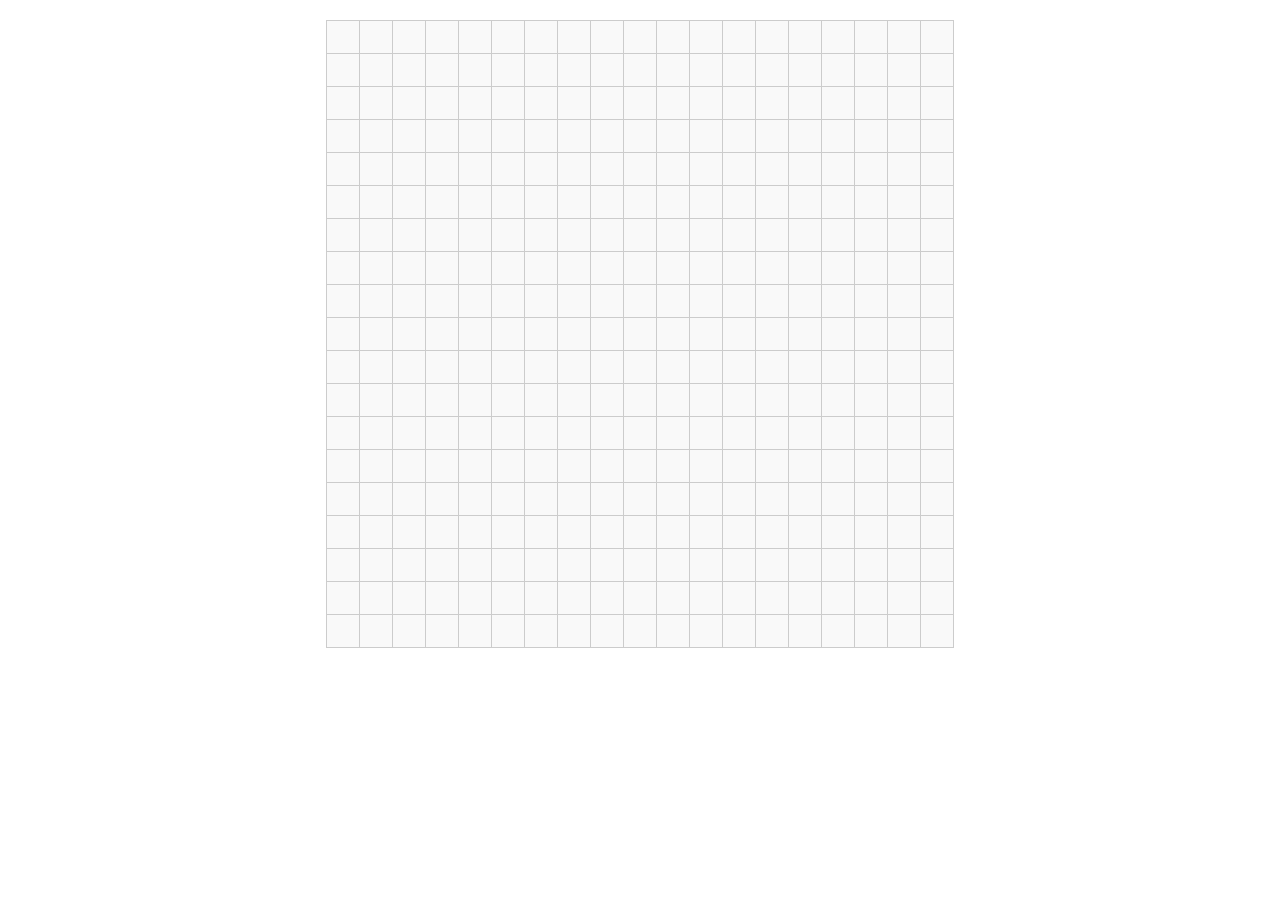
==== index.html @ 65753ef8 "첫 커밋: 오목 게임 보드판 구현" ====
<!DOCTYPE html>
<html lang="ko">
<head>
    <meta charset="UTF-8">
    <meta name="viewport" content="width=device-width, initial-scale=1.0">
    <title>오목 게임</title>
    <link rel="stylesheet" href="style.css">
</head>
<body>
    <table id="board"></table>
    <script src="script.js"></script>
</body>
</html>
---- style.css ----
/* style.css */
table {
    border-collapse: collapse;
    margin: 20px auto;
}

td {
    width: 30px;
    height: 30px;
    border: 1px solid #ccc;
    text-align: center;
    vertical-align: middle;
    background-color: #f9f9f9;
}

td:hover {
    background-color: #e0e0e0;
}

.black, .white {
    width: 20px;
    height: 20px;
    border-radius: 50%;
    display: inline-block;
}

.black {
    background-color: black;
}

.white {
    background-color: white;
}
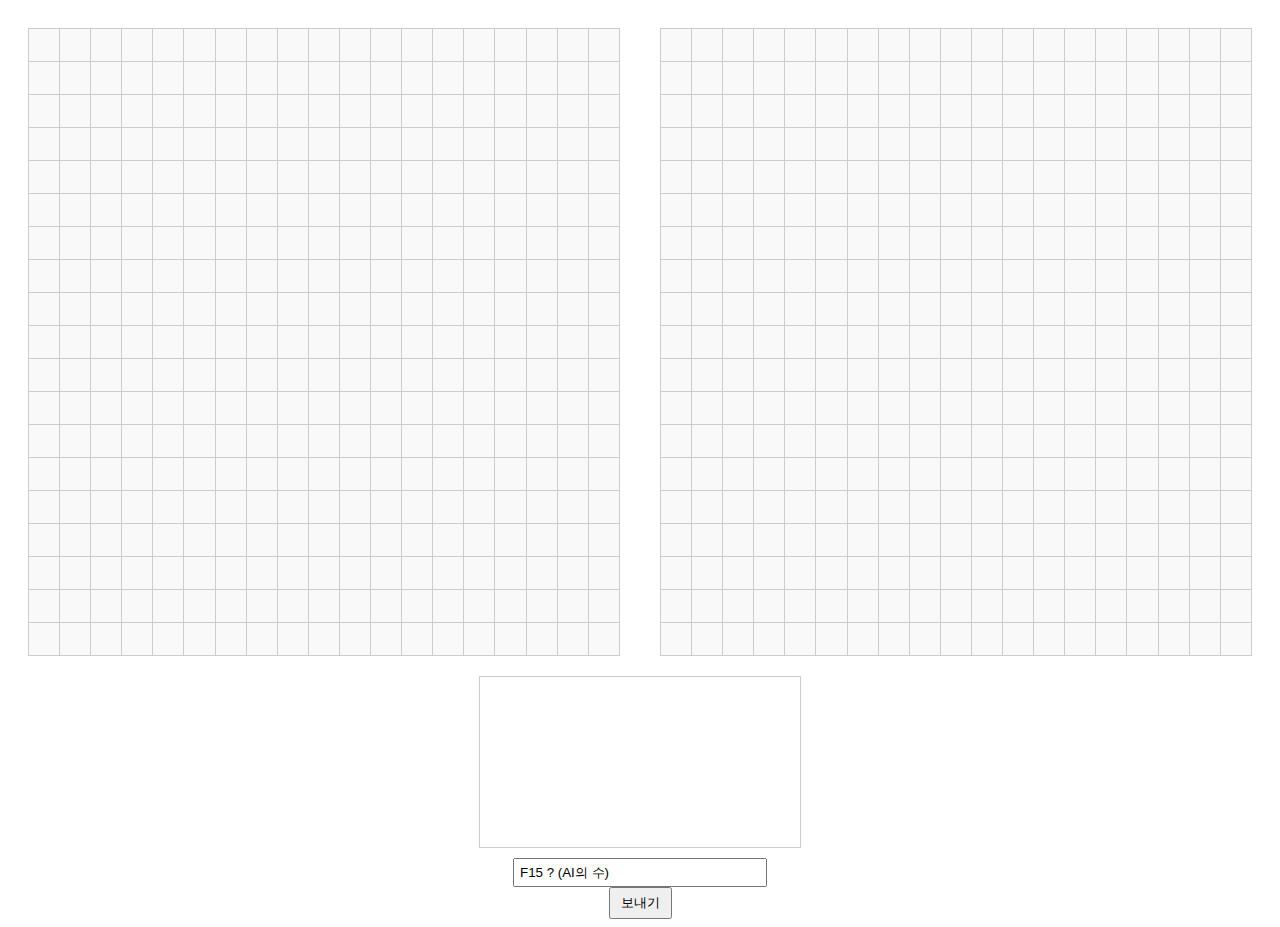
==== commit e8c1434a: "첫 커밋: 오목 게임 보드판 구현" ====
--- a/index.html
+++ b/index.html
@@ -7,7 +7,25 @@
     <link rel="stylesheet" href="style.css">
 </head>
 <body>
-    <table id="board"></table>
+    <div class="game-container">
+        <!-- 왼쪽 인공지능 보드 -->
+        <div class="board-container left">
+            <table id="ai-board"></table>
+        </div>
+
+        <!-- 오른쪽 사용자 보드 -->
+        <div class="board-container right">
+            <table id="user-board"></table>
+        </div>
+    </div>
+
+    <!-- 하단 채팅창 -->
+    <div class="chat-container">
+        <div id="chat-box"></div>
+        <input type="text" id="chat-input" placeholder="인공지능의 메시지">
+        <button onclick="sendMessage()">보내기</button>
+    </div>
+
     <script src="script.js"></script>
 </body>
 </html>
--- a/style.css
+++ b/style.css
@@ -1,7 +1,22 @@
 /* style.css */
+body {
+    font-family: Arial, sans-serif;
+    display: flex;
+    flex-direction: column;
+    align-items: center;
+}
+
+.game-container {
+    display: flex;
+    margin-top: 20px;
+}
+
+.board-container {
+    margin: 0 20px;
+}
+
 table {
     border-collapse: collapse;
-    margin: 20px auto;
 }
 
 td {
@@ -31,3 +46,28 @@
 .white {
     background-color: white;
 }
+
+.chat-container {
+    margin-top: 20px;
+    display: flex;
+    flex-direction: column;
+    align-items: center;
+}
+
+#chat-box {
+    width: 300px;
+    height: 150px;
+    border: 1px solid #ccc;
+    overflow-y: scroll;
+    margin-bottom: 10px;
+    padding: 10px;
+}
+
+#chat-input {
+    width: 240px;
+    padding: 5px;
+}
+
+button {
+    padding: 5px 10px;
+}
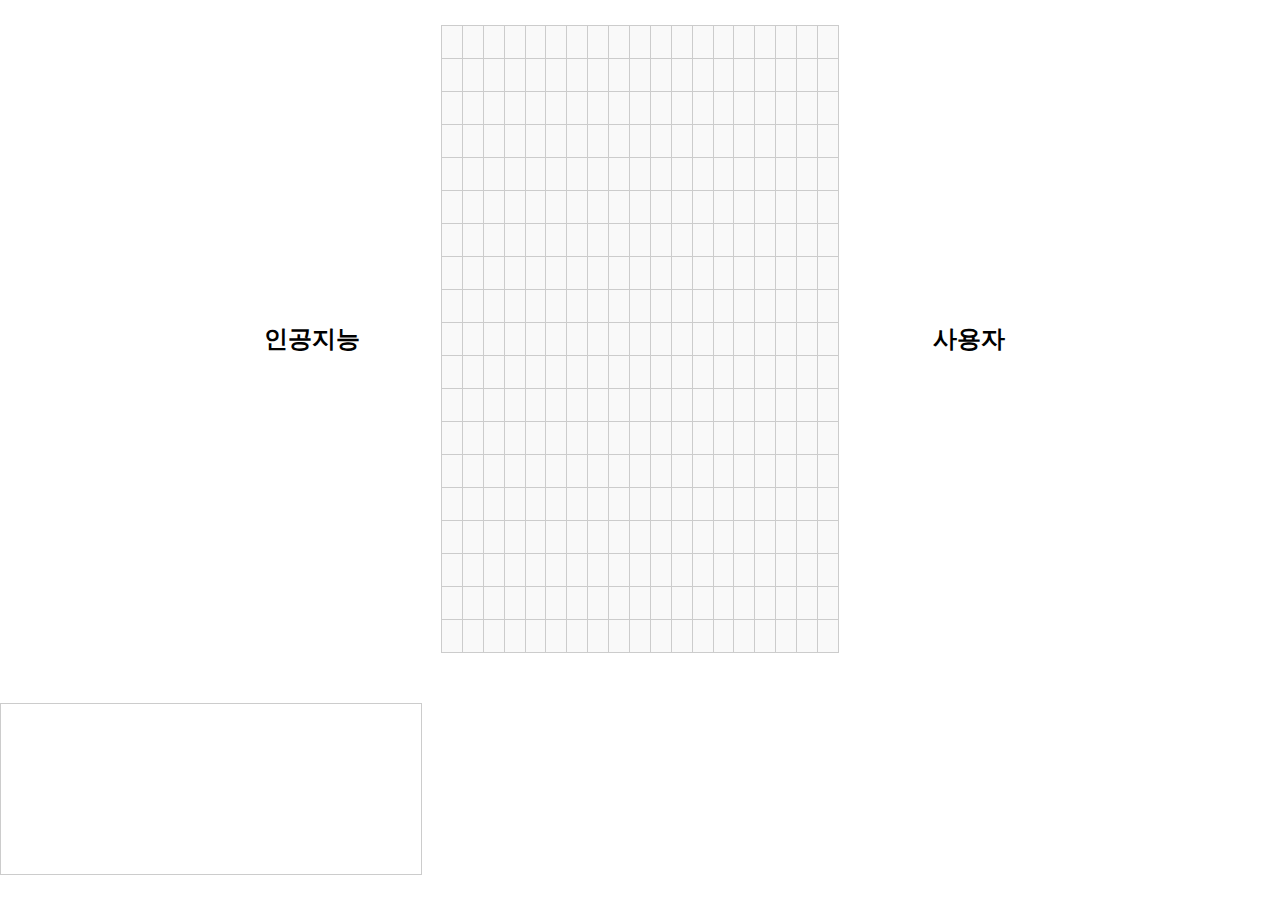
==== commit 96bcfce7: "첫 커밋: 오목 게임 보드판 구현" ====
--- a/index.html
+++ b/index.html
@@ -8,22 +8,31 @@
 </head>
 <body>
     <div class="game-container">
-        <!-- 왼쪽 인공지능 보드 -->
-        <div class="board-container left">
-            <table id="ai-board"></table>
+        <!-- 왼쪽 인공지능 영역 -->
+        <div class="ai-container">
+            <h2>인공지능</h2>
+            <div class="ai-board">
+                <table id="board"></table>
+            </div>
         </div>
 
-        <!-- 오른쪽 사용자 보드 -->
-        <div class="board-container right">
-            <table id="user-board"></table>
+        <!-- 오목판 (가운데에 위치) -->
+        <div class="board-container">
+            <table id="game-board"></table>
+        </div>
+
+        <!-- 오른쪽 사용자 영역 -->
+        <div class="user-container">
+            <h2>사용자</h2>
+            <div class="user-board">
+                <!-- 사용자 관련 내용 (예: 이름, 정보 등) -->
+            </div>
         </div>
     </div>
 
-    <!-- 하단 채팅창 -->
+    <!-- 인공지능 채팅 -->
     <div class="chat-container">
         <div id="chat-box"></div>
-        <input type="text" id="chat-input" placeholder="인공지능의 메시지">
-        <button onclick="sendMessage()">보내기</button>
     </div>
 
     <script src="script.js"></script>
--- a/style.css
+++ b/style.css
@@ -2,17 +2,32 @@
 body {
     font-family: Arial, sans-serif;
     display: flex;
+    justify-content: center;
+    align-items: center;
+    height: 100vh;
+    margin: 0;
     flex-direction: column;
-    align-items: center;
 }
 
 .game-container {
     display: flex;
-    margin-top: 20px;
+    align-items: center;
+}
+
+.ai-container, .user-container {
+    flex: 1;
+    display: flex;
+    justify-content: center;
+    align-items: center;
+    padding: 10px;
 }
 
 .board-container {
-    margin: 0 20px;
+    flex: 2;
+    display: flex;
+    justify-content: center;
+    align-items: center;
+    padding: 20px;
 }
 
 table {
@@ -48,26 +63,17 @@
 }
 
 .chat-container {
+    width: 100%;
+    text-align: center;
     margin-top: 20px;
-    display: flex;
-    flex-direction: column;
-    align-items: center;
+    padding: 10px;
 }
 
 #chat-box {
-    width: 300px;
+    width: 400px;
     height: 150px;
     border: 1px solid #ccc;
     overflow-y: scroll;
     margin-bottom: 10px;
     padding: 10px;
 }
-
-#chat-input {
-    width: 240px;
-    padding: 5px;
-}
-
-button {
-    padding: 5px 10px;
-}
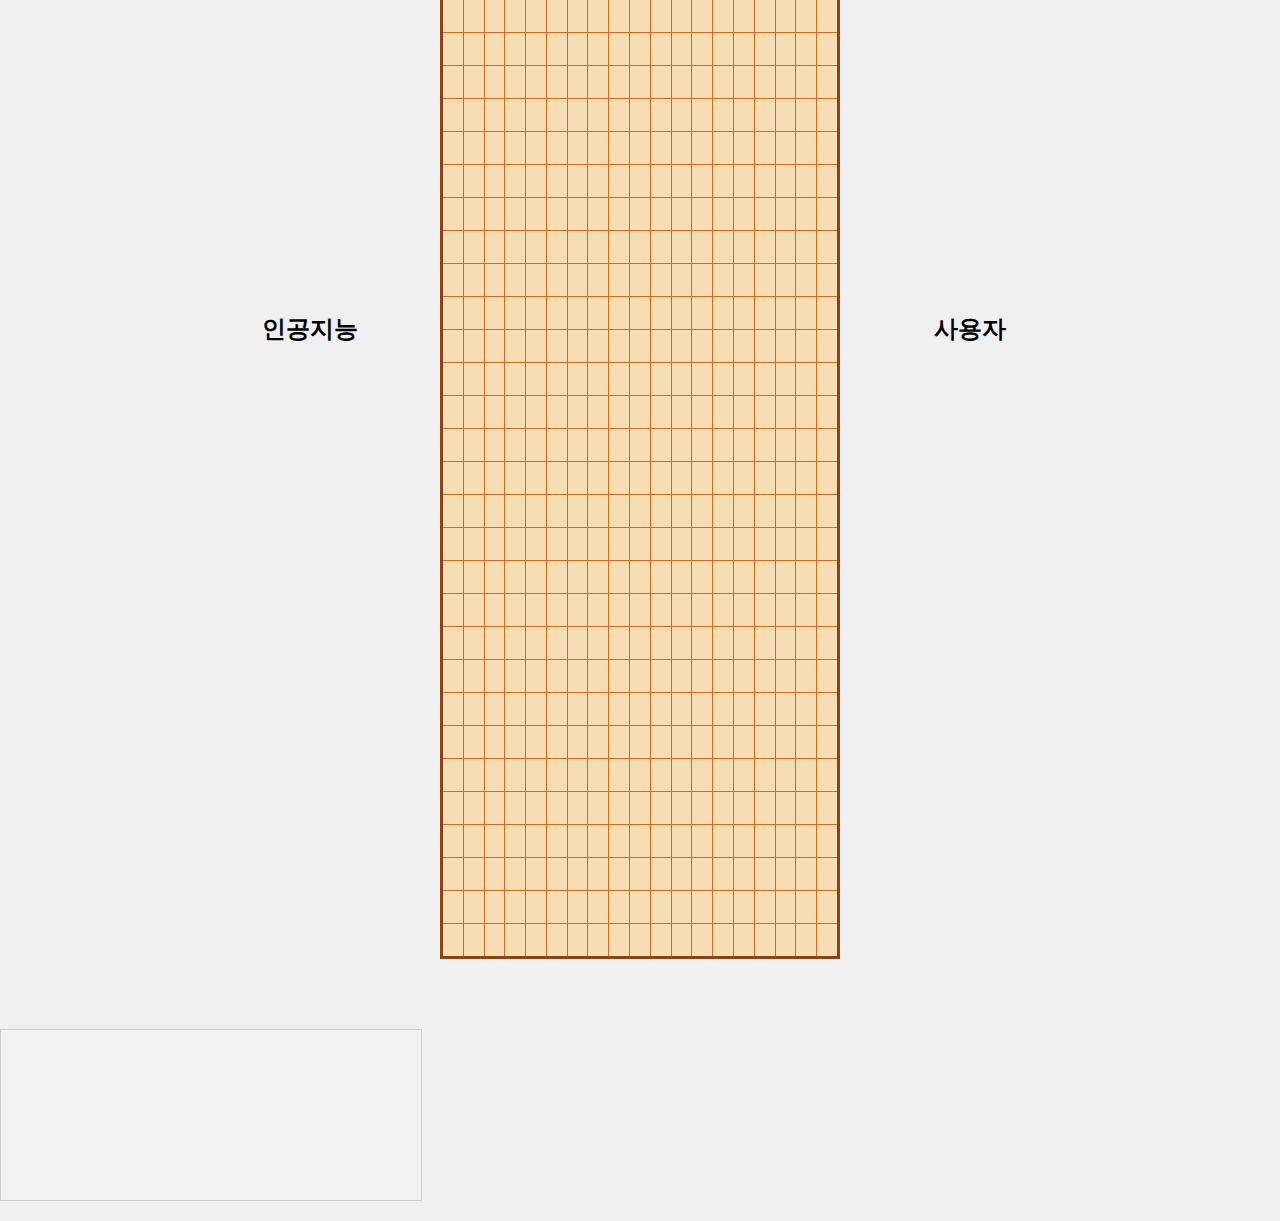
==== commit 78be8127: "첫 커밋: 오목 게임 보드판 구현" ====
--- a/index.html
+++ b/index.html
@@ -8,29 +8,17 @@
 </head>
 <body>
     <div class="game-container">
-        <!-- 왼쪽 인공지능 영역 -->
         <div class="ai-container">
             <h2>인공지능</h2>
-            <div class="ai-board">
-                <table id="board"></table>
-            </div>
         </div>
-
-        <!-- 오목판 (가운데에 위치) -->
         <div class="board-container">
             <table id="game-board"></table>
         </div>
-
-        <!-- 오른쪽 사용자 영역 -->
         <div class="user-container">
             <h2>사용자</h2>
-            <div class="user-board">
-                <!-- 사용자 관련 내용 (예: 이름, 정보 등) -->
-            </div>
         </div>
     </div>
 
-    <!-- 인공지능 채팅 -->
     <div class="chat-container">
         <div id="chat-box"></div>
     </div>
--- a/style.css
+++ b/style.css
@@ -1,4 +1,4 @@
-/* style.css */
+/* 전체 화면 중앙 정렬 */
 body {
     font-family: Arial, sans-serif;
     display: flex;
@@ -7,11 +7,13 @@
     height: 100vh;
     margin: 0;
     flex-direction: column;
+    background-color: #f0f0f0; /* 배경색 */
 }
 
 .game-container {
     display: flex;
     align-items: center;
+    margin-bottom: 20px;
 }
 
 .ai-container, .user-container {
@@ -32,19 +34,21 @@
 
 table {
     border-collapse: collapse;
+    border: 3px solid #8b4513; /* 바둑판 테두리 색상 (갈색) */
+    background-color: #deb887; /* 바둑판 배경색 (목재 색상) */
 }
 
 td {
     width: 30px;
     height: 30px;
-    border: 1px solid #ccc;
     text-align: center;
     vertical-align: middle;
-    background-color: #f9f9f9;
+    border: 1px solid #d2691e; /* 테두리 색상 (목재 색상에 어울림) */
+    background-color: #f5deb3; /* 칸의 배경색 */
 }
 
 td:hover {
-    background-color: #e0e0e0;
+    background-color: #e1cba7; /* 호버 시 색상 */
 }
 
 .black, .white {
@@ -62,6 +66,15 @@
     background-color: white;
 }
 
+/* 인공지능과 사용자 구역 스타일 */
+.ai-container, .user-container {
+    flex: 1;
+    display: flex;
+    justify-content: center;
+    align-items: center;
+    padding: 10px;
+}
+
 .chat-container {
     width: 100%;
     text-align: center;
@@ -76,4 +89,5 @@
     overflow-y: scroll;
     margin-bottom: 10px;
     padding: 10px;
+    background-color: #f1f1f1;
 }
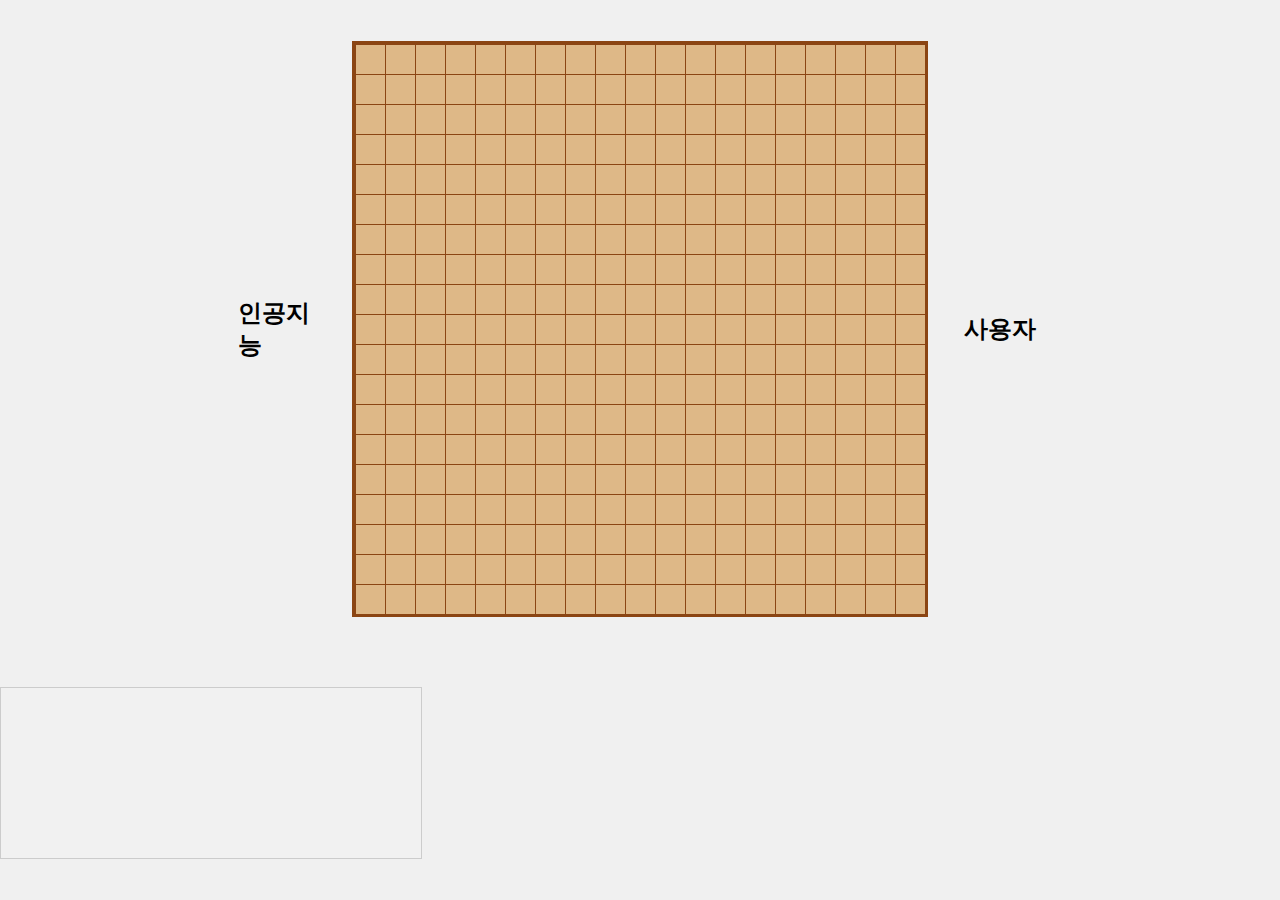
==== commit e3ace11c: "첫 커밋: 오목 게임 보드판 구현" ====
--- a/index.html
+++ b/index.html
@@ -12,7 +12,7 @@
             <h2>인공지능</h2>
         </div>
         <div class="board-container">
-            <table id="game-board"></table>
+            <div id="game-board"></div>
         </div>
         <div class="user-container">
             <h2>사용자</h2>
--- a/style.css
+++ b/style.css
@@ -32,41 +32,44 @@
     padding: 20px;
 }
 
-table {
-    border-collapse: collapse;
+#game-board {
+    position: relative;
+    width: 570px;
+    height: 570px;
+    background-color: #deb887; /* 바둑판 배경색 (목재 색상) */
     border: 3px solid #8b4513; /* 바둑판 테두리 색상 (갈색) */
-    background-color: #deb887; /* 바둑판 배경색 (목재 색상) */
 }
 
-td {
+.line {
+    position: absolute;
+    background-color: #8b4513; /* 선 색상 */
+}
+
+.horizontal-line {
+    width: 100%;
+    height: 1px;
+}
+
+.vertical-line {
+    height: 100%;
+    width: 1px;
+}
+
+.stone {
+    position: absolute;
     width: 30px;
     height: 30px;
-    text-align: center;
-    vertical-align: middle;
-    border: 1px solid #d2691e; /* 테두리 색상 (목재 색상에 어울림) */
-    background-color: #f5deb3; /* 칸의 배경색 */
+    border-radius: 50%;
 }
 
-td:hover {
-    background-color: #e1cba7; /* 호버 시 색상 */
-}
-
-.black, .white {
-    width: 20px;
-    height: 20px;
-    border-radius: 50%;
-    display: inline-block;
-}
-
-.black {
+.stone.black {
     background-color: black;
 }
 
-.white {
+.stone.white {
     background-color: white;
 }
 
-/* 인공지능과 사용자 구역 스타일 */
 .ai-container, .user-container {
     flex: 1;
     display: flex;
